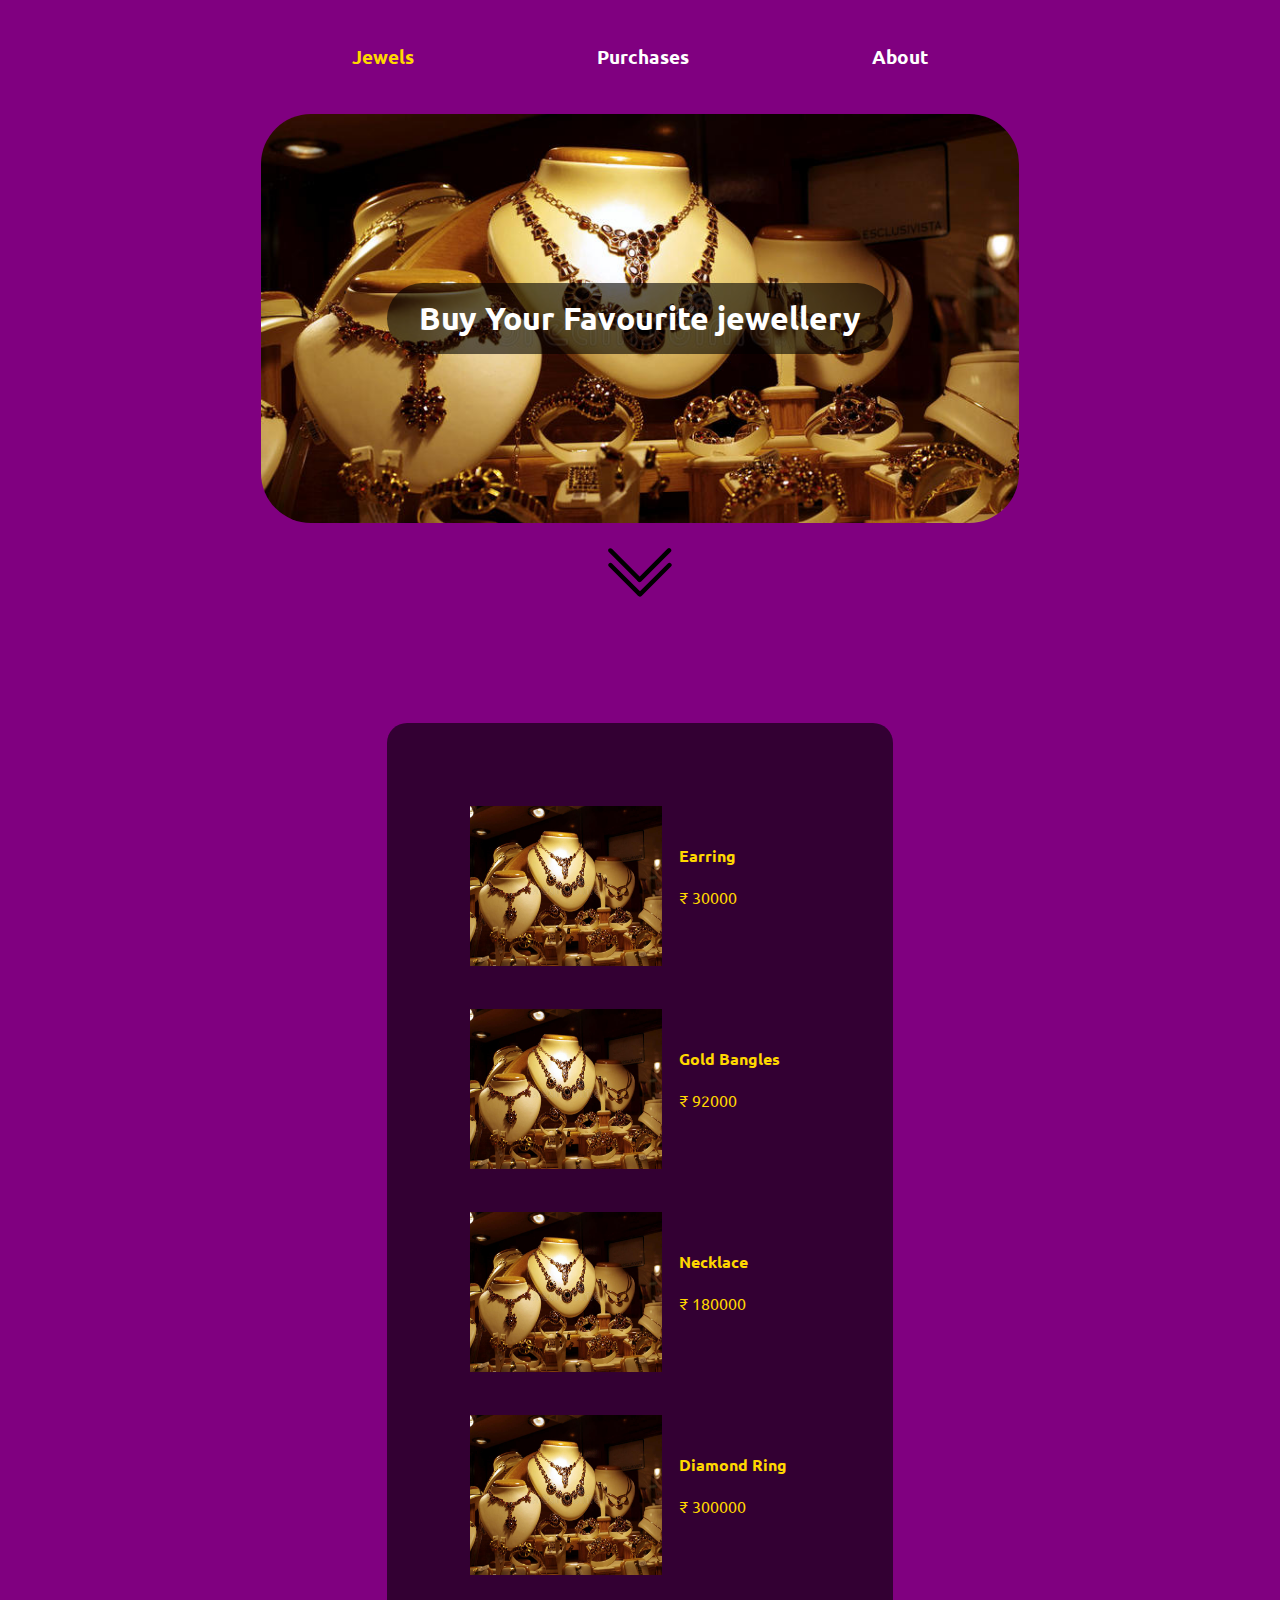
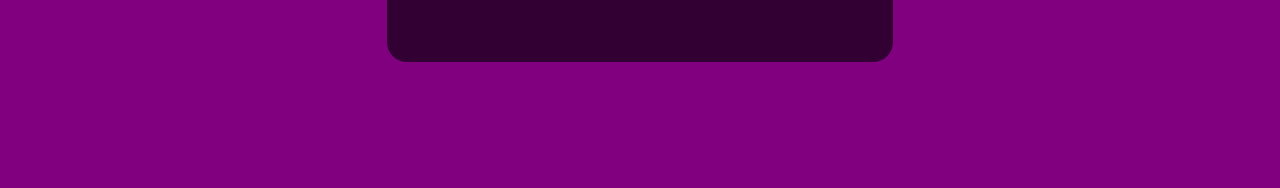
==== index.html @ cb7951b3 "first commit" ====
<!DOCTYPE html>
<html lang="en">
<head>
    <meta charset="UTF-8">
    <meta http-equiv="X-UA-Compatible" content="IE=edge">
    <meta name="viewport" content="width=device-width, initial-scale=1.0">
    <title>Jewels</title>
    <link rel="stylesheet" href="css/style.css">
    <link rel="preconnect" href="https://fonts.googleapis.com">
<link rel="preconnect" href="https://fonts.gstatic.com" crossorigin>
<link href="https://fonts.googleapis.com/css2?family=Ubuntu:ital,wght@0,300;0,400;1,300&display=swap" rel="stylesheet">
</head>
<body>
    <nav>
        <h3><a id="title" href="index.html">Jewels</a></h3>
        <h3><a href="#">Purchases</a></h3>
        <h3><a href="#">About</a></h3>
    </nav>
    <div class="lgdiv" id="lgdiv">
        <h4>
        Buy Your Favourite jewellery
        </h4>
    </div>
    <img id="scroll" src="images/scroll.svg" alt="scroll down" >
    <div class="products">
        <div class="product">
            <div class="imgprd">
                <img src="images/lgndivbg.jpg" alt="" srcset="">
            </div>
            <div class="tagprod">
                <h4>Earring</h4>
                <span>&#8377; 30000</span>
            </div>
        </div>
        <div class="product">
            <div class="imgprd">
                <img src="images/lgndivbg.jpg" alt="" srcset="">
            </div>
            <div class="tagprod">
                <h4>Gold Bangles</h4>
                <span>&#8377; 92000</span>
            </div>
        </div>
        <div class="product">
            <div class="imgprd">
                <img src="images/lgndivbg.jpg" alt="" srcset="">
            </div>
            <div class="tagprod">
                <h4>Necklace</h4>
                <span>&#8377; 180000</span>
            </div>
        </div>
        <div class="product">
            <div class="imgprd">
                <img src="images/lgndivbg.jpg" alt="" srcset="">
            </div>
            <div class="tagprod">
                <h4>Diamond Ring</h4>
                <span>&#8377; 300000</span>
            </div>
        </div>
    </div>
    <script src="js/index.js"></script>
</body>
</html>
---- css/style.css ----
@keyframes start {
  0% {
    opacity: 0;
  }
  25% {
    opacity: 0.25;
  }
  50% {
    opacity: 0.5;
  }
  75% {
    opacity: 0.75;
  }
  100% {
    opacity: 1;
  }
}
body {
  box-sizing: border-box;
  background-color: purple;
  font-family: "Ubuntu", sans-serif;
  animation-name: start;
  animation-duration: 1s;
}
.products {
  margin: 20px;
}
nav {
  margin: 2% 20%;
  display: flex;
  flex-direction: row;
  justify-content: space-around;
}
nav > h3 :hover {
  font-size: medium;
}
nav > h3 > a {
  text-decoration: none;
  color: white;
}
#title {
  color: gold;
}
.lgdiv {
  display: block;
  padding: 10%;
  margin: 2% 20%;
  text-align: center;
  background: url("../images/lgndivbg.jpg");
  border-radius: 50px;
  background-repeat: no-repeat;
  background-size: cover;
  background-position: center;
}
.lgdiv h4 {
  color: white;
  background-color: rgba(0, 0, 0, 0.6);
  padding: 2%;
  border-radius: 100px;
  opacity: 1;
  font-size: xx-large;
  animation-name: pop;
  animation-duration: 0.5s;
}
.lgdiv h4 {
  padding: 3%;
}
@keyframes pop {
  0% {
    font-size: medium;
  }
  25% {
    font-size: large;
  }
  50% {
    font-size: larger;
  }
  75% {
    font-size: x-large;
  }
  100% {
    font-size: xx-large;
  }
}
#scroll {
  display: block;
  margin-left: auto;
  margin-right: auto;
  height: 5%;
  width: 5%;
}
.products {
  margin: 10% 30%;
  display: flex;
  flex-direction: column;
  background-color: rgba(0, 0, 0, 0.6);
  padding: 5%;
  border-radius: 20px;
}
.product {
  padding: 20px;
  display: flex;
}
.imgprd > img {
  margin-left: auto;
  margin-right: auto;
  height: 10rem;
  width: 12rem;
}
.tagprod {
  color: gold;
  padding: 5%;
}
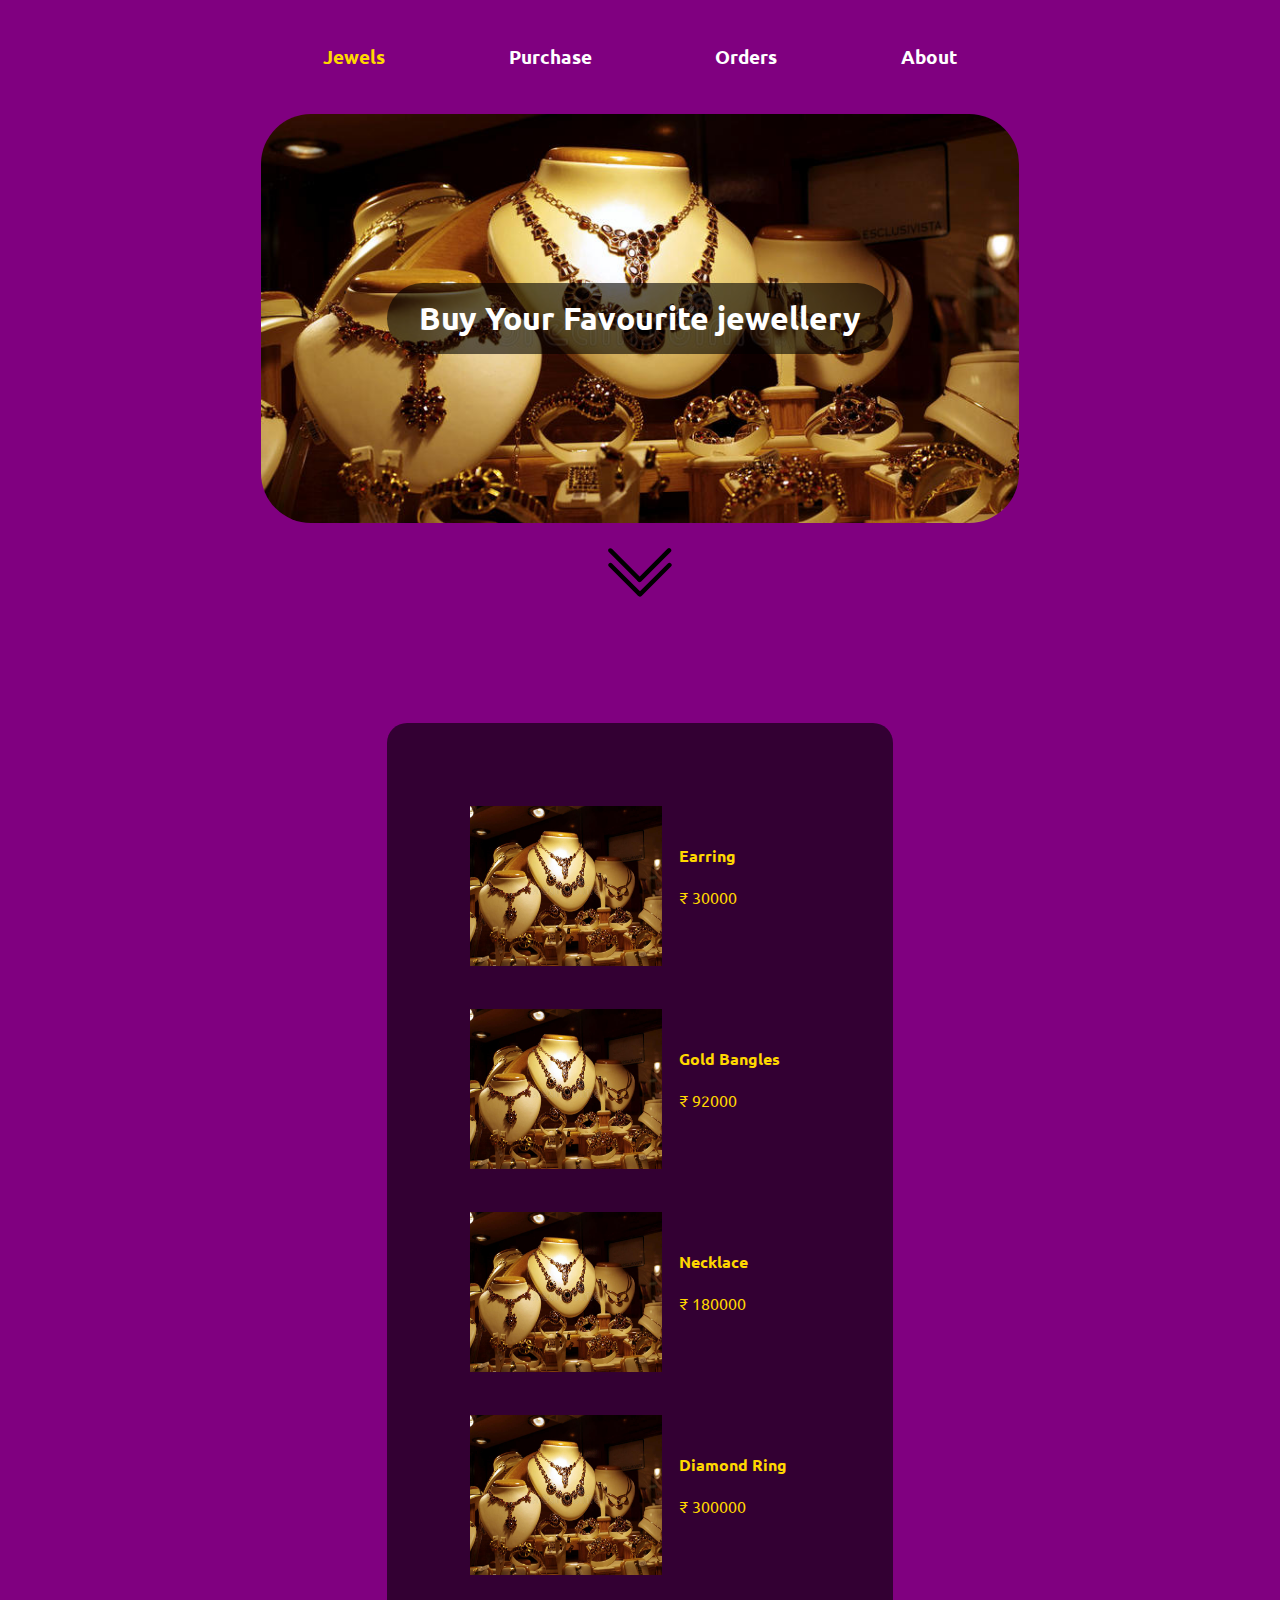
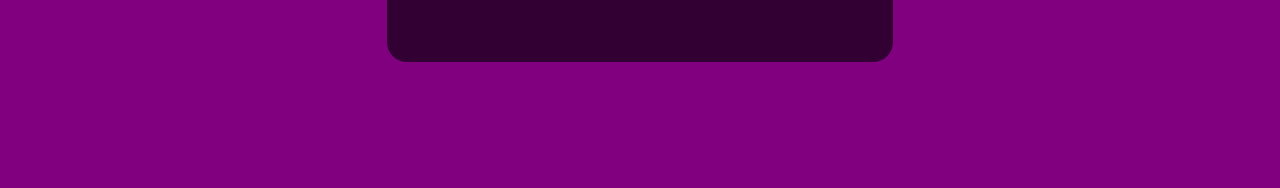
==== commit 96e0f2e7: "new change" ====
--- a/index.html
+++ b/index.html
@@ -13,7 +13,8 @@
 <body>
     <nav>
         <h3><a id="title" href="index.html">Jewels</a></h3>
-        <h3><a href="#">Purchases</a></h3>
+        <h3><a href="server/purchases.html">Purchase</a></h3>
+        <h3><a href="#">Orders</a></h3>
         <h3><a href="#">About</a></h3>
     </nav>
     <div class="lgdiv" id="lgdiv">
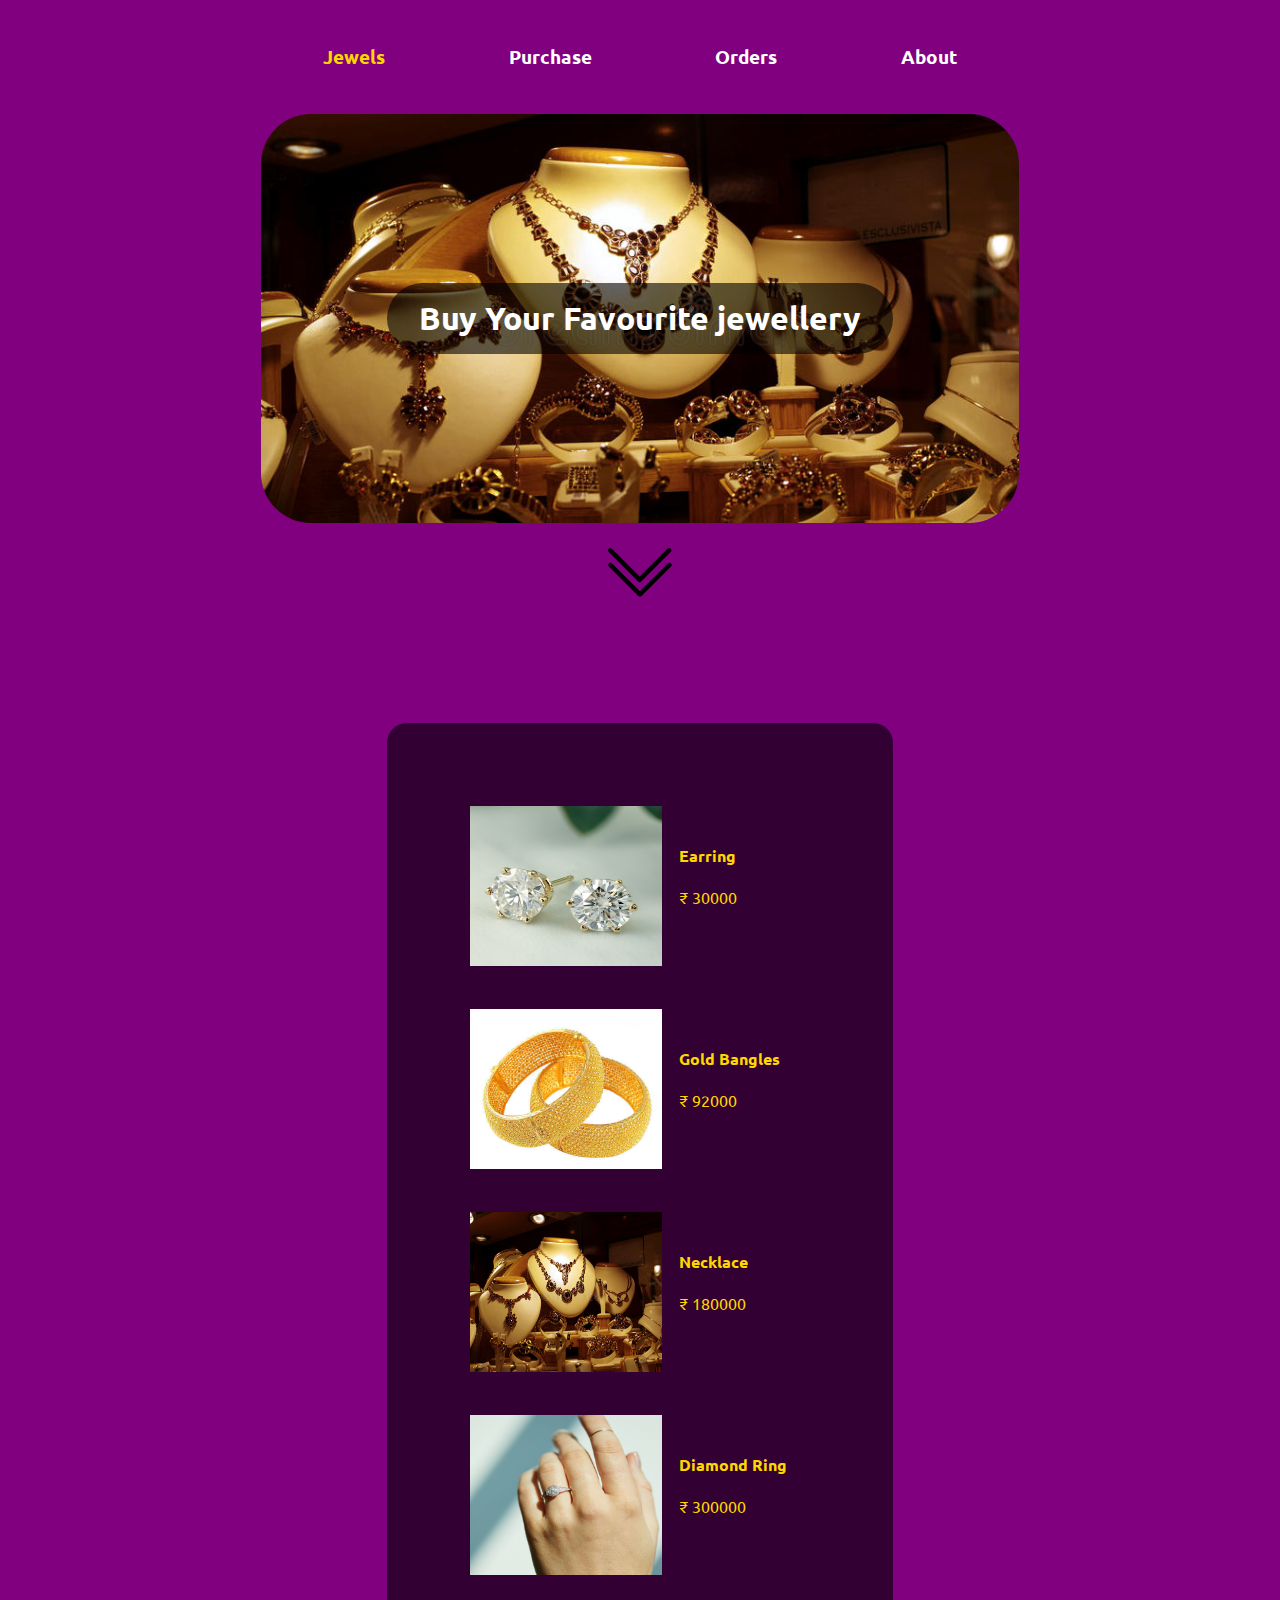
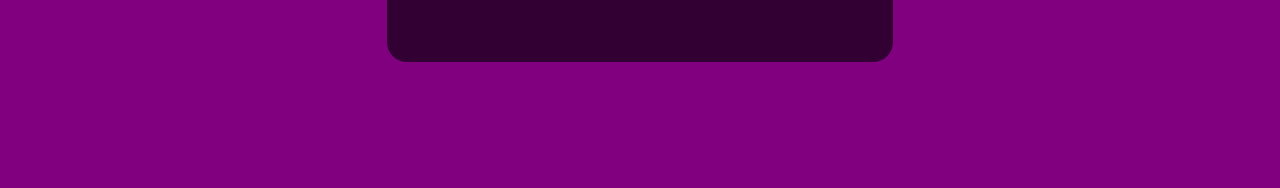
==== commit e76af01f: "new change 3" ====
--- a/index.html
+++ b/index.html
@@ -14,8 +14,8 @@
     <nav>
         <h3><a id="title" href="index.html">Jewels</a></h3>
         <h3><a href="server/purchases.html">Purchase</a></h3>
-        <h3><a href="#">Orders</a></h3>
-        <h3><a href="#">About</a></h3>
+        <h3><a href="server/orders.html">Orders</a></h3>
+        <h3><a href="server/about.html">About</a></h3>
     </nav>
     <div class="lgdiv" id="lgdiv">
         <h4>
@@ -26,7 +26,7 @@
     <div class="products">
         <div class="product">
             <div class="imgprd">
-                <img src="images/lgndivbg.jpg" alt="" srcset="">
+                <img src="images/earring.jpeg" alt="" srcset="">
             </div>
             <div class="tagprod">
                 <h4>Earring</h4>
@@ -35,7 +35,7 @@
         </div>
         <div class="product">
             <div class="imgprd">
-                <img src="images/lgndivbg.jpg" alt="" srcset="">
+                <img src="images/goldbangle.jpeg" alt="" srcset="">
             </div>
             <div class="tagprod">
                 <h4>Gold Bangles</h4>
@@ -53,7 +53,7 @@
         </div>
         <div class="product">
             <div class="imgprd">
-                <img src="images/lgndivbg.jpg" alt="" srcset="">
+                <img src="images/diamondring.jpeg" alt="" srcset="">
             </div>
             <div class="tagprod">
                 <h4>Diamond Ring</h4>
@@ -61,6 +61,7 @@
             </div>
         </div>
     </div>
+    <button onclick="topFunction()" id="myBtn" title="Go to top">Top</button>
     <script src="js/index.js"></script>
 </body>
 </html>--- a/css/style.css
+++ b/css/style.css
@@ -111,3 +111,35 @@
   color: gold;
   padding: 5%;
 }
+#abt {
+  color: gold;
+}
+.about {
+  margin: 100px;
+  text-align: justify;
+}
+.about > h2 {
+  color: goldenrod;
+}
+.about > p {
+  color: white;
+}
+#myBtn {
+  display: none;
+  position: fixed;
+  bottom: 20px;
+  right: 30px;
+  z-index: 99;
+  border: none;
+  outline: none;
+  background-color: red;
+  color: white;
+  cursor: pointer;
+  padding: 15px;
+  border-radius: 10px;
+  font-size: 18px;
+}
+
+#myBtn:hover {
+  background-color: #555;
+}
